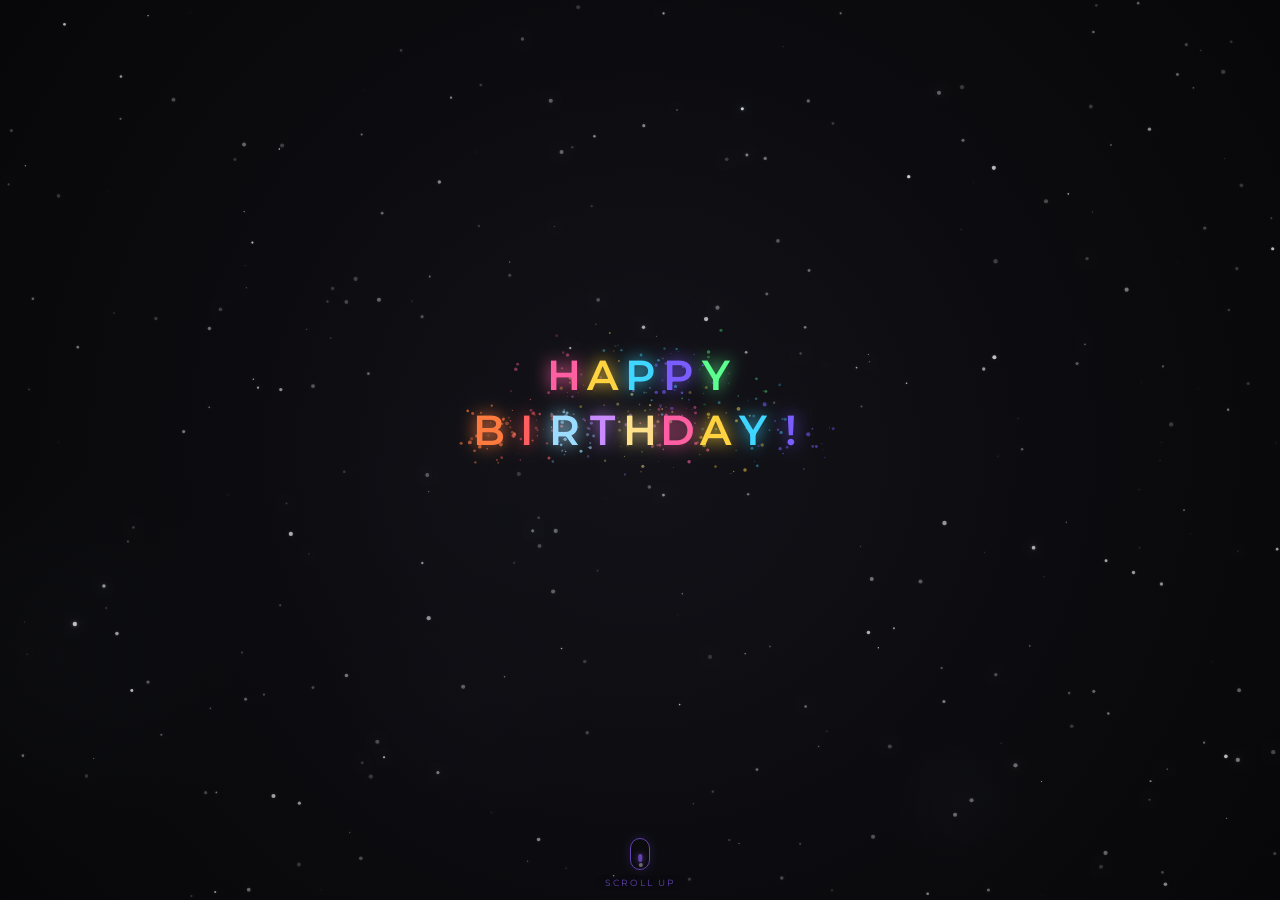
==== finel.html @ 4c6fe953 "Add files via upload" ====
<!DOCTYPE html>
<html lang="en">
<head>
    <meta charset="UTF-8">
    <meta name="viewport" content="width=device-width, initial-scale=1.0, maximum-scale=1.0, user-scalable=no">
    <title>Happy Birthday · Journey</title>

    <link rel="preconnect" href="https://fonts.googleapis.com">
    <link rel="preconnect" href="https://fonts.gstatic.com" crossorigin>
    <link href="https://fonts.googleapis.com/css2?family=Montserrat:wght@400;600&family=Playfair+Display:ital,wght@0,700;1,700&family=DM+Serif+Display:ital@0;1&family=Inter:wght@300;400;500&display=swap" rel="stylesheet">

    <style>
        * { margin: 0; padding: 0; box-sizing: border-box; }

        :root {
            --bg:      #1a1028;
            --card:    #1f1530;
            --border:  #3a2a50;
            --ink:     #e9e5dc;
            --muted:   #9a8ab0;
            --accent:  #c084fc;
            --accent2: #e9a8f0;
            --pink:    #ff6b9d;
            --r:       16px;
            --track:   2px;
        }

        html { scroll-behavior: smooth; }

        body {
            background: var(--bg);
            color: var(--ink);
            font-family: 'Inter', system-ui, Arial, sans-serif;
            font-weight: 400;
            overflow: hidden;
            height: 100vh;
            -webkit-font-smoothing: antialiased;
        }

        body.unlocked {
            overflow-x: hidden;
            overflow-y: auto;
            height: auto;
        }

        /* ============ ROCKET INTRO SECTION ============ */
        .rocket-section {
            position: fixed;
            inset: 0;
            width: 100%;
            height: 100vh;
            overflow: hidden;
            background: #0a0a0c;
            font-family: 'Montserrat', 'Helvetica Neue', Arial, sans-serif;
            z-index: 50;
            opacity: 1;
            transform: scale(1);
            transition: opacity 0.5s cubic-bezier(0.4, 0, 0.2, 1), transform 0.5s cubic-bezier(0.4, 0, 0.2, 1), visibility 0.5s;
        }

        .rocket-section.hidden {
            opacity: 0;
            transform: scale(1.06);
            visibility: hidden;
            pointer-events: none;
        }

        .page-content {
            display: none;
        }

        .page-content.shown {
            display: block;
            opacity: 0;
            transform: translateY(24px) scale(0.99);
        }

        .page-content.shown.entered {
            opacity: 1;
            transform: translateY(0) scale(1);
            transition: opacity 0.6s cubic-bezier(0.4, 0, 0.2, 1) 0.1s, transform 0.6s cubic-bezier(0.4, 0, 0.2, 1) 0.1s;
        }

        .rocket-section canvas {
            display: block;
            width: 100%;
            height: 100%;
            background: transparent;
            touch-action: none;
        }

        .scroll-up {
            position: absolute;
            bottom: 6px;
            left: 50%;
            transform: translateX(-50%);
            display: flex;
            flex-direction: column;
            align-items: center;
            gap: 4px;
            z-index: 20;
            user-select: none;
            opacity: 0.7;
            transition: opacity 0.3s;
            cursor: pointer;
        }
        .scroll-up:hover {
            opacity: 1;
        }
        .mouse {
            width: 18px;
            height: 28px;
            border: 1.5px solid #8b5cf6;
            border-radius: 14px;
            position: relative;
            box-shadow: 0 0 12px rgba(139, 92, 246, 0.25);
            background: rgba(10, 10, 12, 0.2);
            backdrop-filter: blur(2px);
            -webkit-backdrop-filter: blur(2px);
        }
        .mouse::before {
            content: "";
            position: absolute;
            left: 50%;
            bottom: 6px;
            width: 3px;
            height: 7px;
            border-radius: 8px;
            background: #8b5cf6;
            transform: translateX(-50%);
            animation: wheelUp 1.6s infinite;
            box-shadow: 0 0 6px #8b5cf6;
        }
        @keyframes wheelUp {
            0%   { opacity: 1; transform: translate(-50%, 0); }
            70%  { opacity: 0; transform: translate(-50%, -12px); }
            100% { opacity: 0; transform: translate(-50%, -12px); }
        }
        .scroll-up .text {
            color: #8b5cf6;
            font-size: 8px;
            letter-spacing: 2px;
            text-transform: uppercase;
            font-weight: 400;
            text-shadow: 0 0 8px rgba(139, 92, 246, 0.2);
            background: rgba(10, 10, 12, 0.25);
            padding: 2px 8px;
            border-radius: 20px;
            backdrop-filter: blur(2px);
            -webkit-backdrop-filter: blur(2px);
            white-space: nowrap;
        }
        @media (max-width: 360px) {
            .scroll-up { bottom: 4px; gap: 2px; }
            .mouse { width: 14px; height: 22px; border-width: 1.2px; }
            .mouse::before { height: 5px; width: 2px; bottom: 4px; }
            .scroll-up .text { font-size: 6px; letter-spacing: 1.5px; padding: 1px 5px; }
        }
        @media (min-width: 768px) {
            .scroll-up { bottom: 10px; gap: 5px; }
            .mouse { width: 20px; height: 32px; border-width: 1.8px; }
            .mouse::before { height: 8px; width: 3.5px; bottom: 7px; }
            .scroll-up .text { font-size: 9px; padding: 2px 10px; }
        }

        /* ============ HERO (photo + typing) ============ */
        .top-section {
            position: relative;
            display: flex;
            flex-direction: column;
            align-items: center;
            justify-content: center;
            min-height: 100vh;
            padding: 80px 24px 56px;
            text-align: center;
            background:
                radial-gradient(ellipse 70% 50% at 50% -5%, rgba(192, 132, 252, 0.1) 0%, transparent 65%),
                var(--bg);
        }

        .photo-frame {
            display: flex;
            justify-content: center;
            margin: 0 0 24px 0;
        }

        .photo-frame img {
            width: 172px;
            height: 172px;
            object-fit: cover;
            border-radius: 20px;
            border: 2px solid rgba(255, 255, 255, 0.12);
            background: rgba(255, 255, 255, 0.04);
            box-shadow: 0 12px 40px rgba(0, 0, 0, 0.55), 0 0 0 6px rgba(192, 132, 252, 0.08);
            transition: transform 0.4s cubic-bezier(0.22, 0.68, 0, 1.2), box-shadow 0.4s;
        }

        .photo-frame img:hover {
            transform: translateY(-6px);
            box-shadow: 0 20px 56px rgba(0, 0, 0, 0.6), 0 0 0 8px rgba(192, 132, 252, 0.14);
        }

        .hero-title {
            font-family: 'Playfair Display', Georgia, serif;
            font-weight: 700;
            font-size: clamp(44px, 8vw, 76px);
            line-height: 1.08;
            letter-spacing: -0.5px;
            color: #f0ecff;
            margin-bottom: 8px;
        }

        .hero-typing-row {
            font-family: 'DM Serif Display', Georgia, serif;
            font-style: italic;
            font-size: clamp(34px, 6vw, 60px);
            line-height: 1.15;
            color: var(--pink);
            text-shadow: 0 0 40px rgba(255, 107, 157, 0.22);
            margin-bottom: 12px;
            min-height: 1.3em;
        }

        .cursor {
            font-style: normal;
            font-family: 'Inter', sans-serif;
            color: var(--pink);
            animation: blink 0.8s infinite;
        }

        @keyframes blink { 50% { opacity: 0; } }

        .greeting-sub {
            font-family: 'Inter', sans-serif;
            font-size: clamp(15px, 2vw, 19px);
            font-weight: 300;
            color: var(--muted);
            letter-spacing: 0.02em;
            margin-top: 4px;
        }

        .scroll-down {
            position: absolute;
            top: 20px;
            left: 50%;
            transform: translateX(-50%);
            display: flex;
            flex-direction: column;
            align-items: center;
            gap: 6px;
            opacity: 0.7;
            transition: opacity 0.3s;
            cursor: pointer;
            user-select: none;
        }
        .scroll-down:hover {
            opacity: 1;
        }
        .scroll-down .mouse-down {
            border-color: var(--accent);
            box-shadow: 0 0 12px rgba(192, 132, 252, 0.25);
        }
        .scroll-down .mouse-down::before {
            background: var(--accent);
            box-shadow: 0 0 6px var(--accent);
            bottom: auto;
            top: 6px;
            animation: wheelDown 1.6s infinite;
        }
        .scroll-down .text {
            position: static;
            color: var(--accent);
            font-size: 9px;
            letter-spacing: 2px;
            text-transform: uppercase;
            font-weight: 400;
            background: none;
            padding: 0;
            white-space: nowrap;
        }
        @keyframes wheelDown {
            0%   { opacity: 1; transform: translate(-50%, 0); }
            70%  { opacity: 0; transform: translate(-50%, 12px); }
            100% { opacity: 0; transform: translate(-50%, 12px); }
        }

        /* ============ TIMELINE ============ */
        .tl-wrap {
            max-width: 1000px;
            margin: 0 auto;
            padding: 64px 24px 140px;
        }

        .spine { position: relative; }

        .spine-track {
            position: absolute;
            left: 50%;
            width: var(--track);
            background: var(--border);
            transform: translateX(-50%);
            border-radius: 2px;
        }

        .spine-fill {
            position: absolute;
            left: 50%;
            width: var(--track);
            height: 0;
            background: linear-gradient(to bottom, var(--accent), var(--accent2));
            transform: translateX(-50%);
            box-shadow: 0 0 8px 2px rgba(192, 132, 252, 0.5);
            transition: height 0.03s linear;
            border-radius: 2px;
        }

        .tl-item {
            display: grid;
            grid-template-columns: 1fr 56px 1fr;
            align-items: start;
            padding: 40px 0;
        }

        .tl-item.l .card-wrap { grid-column: 1; }
        .tl-item.l .node-col  { grid-column: 2; }
        .tl-item.l .spacer    { grid-column: 3; }
        .tl-item.r .spacer    { grid-column: 1; }
        .tl-item.r .node-col  { grid-column: 2; }
        .tl-item.r .card-wrap { grid-column: 3; }

        .card-wrap {
            --prog: 0;
            opacity: var(--prog);
            transform:
                translateX(calc(var(--dir, -1) * (1 - var(--prog)) * 60px))
                translateY(calc((1 - var(--prog)) * 20px));
            will-change: transform, opacity;
        }

        .tl-item.r .card-wrap { --dir: 1; }

        .card {
            background: var(--card);
            border: 1px solid var(--border);
            border-radius: var(--r);
            overflow: hidden;
            position: relative;
            aspect-ratio: 16 / 10;
            transition: border-color 0.3s, box-shadow 0.3s, transform 0.35s cubic-bezier(0.22, 0.68, 0, 1.2);
        }

        .card::before {
            content: '';
            position: absolute;
            inset: 0;
            border-radius: var(--r);
            opacity: 0;
            background: linear-gradient(135deg, rgba(192, 132, 252, 0.07), rgba(233, 168, 240, 0.04));
            transition: opacity 0.3s;
            pointer-events: none;
            z-index: 2;
        }

        .card:hover {
            border-color: rgba(192, 132, 252, 0.45);
            box-shadow: 0 0 0 1px rgba(192, 132, 252, 0.12), 0 24px 56px rgba(0, 0, 0, 0.6);
            transform: translateY(-5px) scale(1.01);
        }

        .card:hover::before { opacity: 1; }

        .card-img {
            width: 100%;
            height: 100%;
            object-fit: cover;
            display: block;
            filter: saturate(0.75) brightness(0.85);
        }

        .year-badge {
            position: absolute;
            top: 14px;
            font-family: 'Playfair Display', Georgia, serif;
            font-size: 1.15rem;
            font-weight: 700;
            letter-spacing: 0.3px;
            color: #f0ecff;
            background: rgba(26, 16, 40, 0.72);
            backdrop-filter: blur(6px);
            -webkit-backdrop-filter: blur(6px);
            padding: 5px 18px 7px;
            border-radius: 40px;
            border: 1px solid rgba(192, 132, 252, 0.28);
            box-shadow: 0 4px 14px rgba(0, 0, 0, 0.5);
            z-index: 3;
            pointer-events: none;
        }

        .tl-item.l .year-badge { right: 14px; }
        .tl-item.r .year-badge { left: 14px; }

        .node-col {
            display: flex;
            flex-direction: column;
            align-items: center;
            padding-top: 32px;
            position: relative;
            z-index: 2;
        }

        .node {
            width: 20px;
            height: 20px;
            border-radius: 50%;
            background: var(--bg);
            border: 2px solid var(--border);
            position: relative;
            transition: border-color 0.4s, box-shadow 0.4s;
        }

        .node.lit {
            border-color: var(--accent);
            box-shadow: 0 0 0 5px rgba(192, 132, 252, 0.15), 0 0 14px 3px rgba(192, 132, 252, 0.35);
        }

        .node.lit::after {
            content: '';
            position: absolute;
            inset: -8px;
            border-radius: 50%;
            border: 1px solid var(--accent);
            animation: ripple 1.6s ease-out infinite;
        }

        @keyframes ripple {
            0%   { opacity: 0.6; transform: scale(0.5); }
            100% { opacity: 0;  transform: scale(1.8); }
        }

        .spacer { display: block; }

        .tl-end {
            display: flex;
            flex-direction: column;
            align-items: center;
            padding-top: 20px;
            opacity: 0;
            transform: translateY(28px);
            transition: opacity 0.9s, transform 0.9s;
        }

        .tl-end.vis { opacity: 1; transform: translateY(0); }

        .end-glow {
            width: 12px;
            height: 12px;
            border-radius: 50%;
            background: linear-gradient(135deg, var(--accent), var(--accent2));
            box-shadow: 0 0 20px 6px rgba(192, 132, 252, 0.5);
            margin-bottom: 24px;
        }

        .tl-end p {
            font-family: 'Inter', sans-serif;
            font-size: 0.8rem;
            font-weight: 500;
            letter-spacing: 0.15em;
            text-transform: uppercase;
            color: var(--muted);
        }

        @media (max-width: 640px) {
            .spine-track,
            .spine-fill {
                left: 24px;
                transform: none;
            }

            .tl-item {
                grid-template-columns: 48px 1fr;
                grid-template-rows: auto;
            }

            .tl-item.l .card-wrap,
            .tl-item.r .card-wrap {
                grid-column: 2;
                grid-row: 1;
            }

            .tl-item.l .node-col,
            .tl-item.r .node-col {
                grid-column: 1;
                grid-row: 1;
            }

            .spacer { display: none; }
            .tl-item.r .card-wrap { --dir: -1; }

            .card { aspect-ratio: 16 / 11; }

            .year-badge {
                font-size: 1rem;
                padding: 4px 14px 6px;
                top: 12px;
            }
            .tl-item.l .year-badge { right: 12px; }
            .tl-item.r .year-badge { left: 12px; }

            .photo-frame img {
                width: 140px;
                height: 140px;
            }
        }

        @media (prefers-reduced-motion: reduce) {
            .card-wrap { opacity: 1 !important; transform: none !important; }
            .node { border-color: var(--accent); }
            .node.lit::after { animation: none; }
        }
    </style>
</head>
<body>

    <!-- ============ ROCKET INTRO ============ -->
    <section class="rocket-section" id="rocketSection">
        <canvas id="c"></canvas>
        <div class="scroll-up" id="scrollHint">
            <div class="mouse"></div>
            <div class="text">SCROLL UP</div>
        </div>
    </section>

    <!-- ============ SECOND PAGE (hidden until scroll trigger) ============ -->
    <div class="page-content" id="pageTwo">

        <!-- HERO (photo + typing) -->
        <section class="top-section">
            <div class="photo-frame">
                <img src="photo.jpg" alt="Birthday Photo" onerror="this.style.display='none'">
            </div>

            <h1 class="hero-title">Happy Birthday</h1>

            <p class="hero-typing-row">
                <span id="typing"></span><span class="cursor">|</span>
            </p>

            <p class="greeting-sub">Wishing You Happiness, Success &amp; Good Health</p>

            <div class="scroll-down">
                <div class="mouse mouse-down"></div>
                <div class="text">SCROLL DOWN</div>
            </div>
        </section>

        <!-- TIMELINE -->
        <div class="tl-wrap">
            <div class="spine" id="spine">

                <div class="spine-track" id="spineTrack"></div>
                <div class="spine-fill" id="spineFill"></div>

                <div class="tl-item l">
                    <div class="card-wrap" id="cw0">
                        <div class="card">
                            <img class="card-img" src="photos/2020.jpg" alt="2020" loading="lazy"
                                 onerror="this.src='https://picsum.photos/seed/bd2020/600/400'">
                            <div class="year-badge">2020</div>
                        </div>
                    </div>
                    <div class="node-col"><div class="node" id="nd0"></div></div>
                    <div class="spacer"></div>
                </div>

                <div class="tl-item r">
                    <div class="spacer"></div>
                    <div class="node-col"><div class="node" id="nd1"></div></div>
                    <div class="card-wrap" id="cw1">
                        <div class="card">
                            <img class="card-img" src="photos/2021.jpg" alt="2021" loading="lazy"
                                 onerror="this.src='https://picsum.photos/seed/bd2021/600/400'">
                            <div class="year-badge">2021</div>
                        </div>
                    </div>
                </div>

                <div class="tl-item l">
                    <div class="card-wrap" id="cw2">
                        <div class="card">
                            <img class="card-img" src="photos/2022.jpg" alt="2022" loading="lazy"
                                 onerror="this.src='https://picsum.photos/seed/bd2022/600/400'">
                            <div class="year-badge">2022</div>
                        </div>
                    </div>
                    <div class="node-col"><div class="node" id="nd2"></div></div>
                    <div class="spacer"></div>
                </div>

                <div class="tl-item r">
                    <div class="spacer"></div>
                    <div class="node-col"><div class="node" id="nd3"></div></div>
                    <div class="card-wrap" id="cw3">
                        <div class="card">
                            <img class="card-img" src="photos/2023.jpg" alt="2023" loading="lazy"
                                 onerror="this.src='https://picsum.photos/seed/bd2023/600/400'">
                            <div class="year-badge">2023</div>
                        </div>
                    </div>
                </div>

                <div class="tl-item l">
                    <div class="card-wrap" id="cw4">
                        <div class="card">
                            <img class="card-img" src="photos/2024.jpg" alt="2024" loading="lazy"
                                 onerror="this.src='https://picsum.photos/seed/bd2024/600/400'">
                            <div class="year-badge">2024</div>
                        </div>
                    </div>
                    <div class="node-col"><div class="node" id="nd4"></div></div>
                    <div class="spacer"></div>
                </div>

                <div class="tl-end" id="tlEnd">
                    <div class="end-glow"></div>
                    <p>Cheers to many more 🥂</p>
                </div>

            </div>
        </div>

    </div>

    <!-- ============ ROCKET ANIMATION SCRIPT ============ -->
    <script>
        (function() {
            const canvas = document.getElementById('c');
            const ctx = canvas.getContext('2d');
            const section = document.getElementById('rocketSection');

            let W, H, DPR;

            function resize() {
                DPR = Math.min(window.devicePixelRatio || 1, 2);
                const rect = section.getBoundingClientRect();
                W = rect.width;
                H = rect.height;
                canvas.width = W * DPR;
                canvas.height = H * DPR;
                ctx.setTransform(DPR, 0, 0, DPR, 0, 0);
            }
            resize();

            const COLORS = [
                '#ff5fa2', '#ffd23f', '#3fd6ff', '#7a5cff',
                '#5cff8f', '#ff7a3f', '#ff5f5f', '#9bdcff',
                '#c98bff', '#ffe28a'
            ];

            function pickColor(i) { return COLORS[i % COLORS.length]; }

            const LINE1 = "HAPPY";
            const LINE2 = "BIRTHDAY!";
            let letters = [];
            let particles = [];

            let bgStars = [];
            let glowPoints = [];

            let LAUNCH_X = 0;
            let LAUNCH_Y = 0;

            class Letter {
                constructor(ch, color, fontSize, tx, ty) {
                    this.ch = ch;
                    this.color = color;
                    this._fontSize = fontSize;
                    this.fontSize = fontSize;
                    this._tx = tx;
                    this._ty = ty;
                    this.tx = tx;
                    this.ty = ty;
                    this.launchDelay = 0.1 + Math.random() * 0.45;
                    this.launchDuration = 0.55 + Math.random() * 0.3;
                    this.reset();
                }

                reset() {
                    this.state = 'launching';
                    this.t = 0;
                    this.x = LAUNCH_X;
                    this.y = LAUNCH_Y;
                    this.opacity = 0;
                    this.burstDone = false;
                    this.burstTime = 0;
                    this.driftX = (Math.random() - 0.5) * 2;
                    this.driftY = (Math.random() - 0.5) * 2;
                }

                update(dt, time) {
                    if (this.state === 'gone') return false;
                    const delay = this.launchDelay;
                    const dur = this.launchDuration;

                    if (time < delay) {
                        this.opacity = 0;
                        this.x = LAUNCH_X + this.driftX * 0.5;
                        this.y = LAUNCH_Y + this.driftY * 0.5;
                        return false;
                    }

                    const localT = time - delay;

                    if (localT < dur) {
                        const progress = Math.min(1, localT / dur);
                        const ease = 1 - Math.pow(1 - progress, 3);
                        this.x = LAUNCH_X + (this.tx - LAUNCH_X) * ease + this.driftX * 0.3 * (1 - ease);
                        this.y = LAUNCH_Y + (this.ty - LAUNCH_Y) * ease + this.driftY * 0.3 * (1 - ease);
                        this.opacity = Math.min(1, localT / (dur * 0.4));
                        if (Math.random() < 0.55) {
                            spawnTrailParticle(this.x, this.y + this.fontSize * 0.3, this.color);
                        }
                        this.burstDone = false;
                        return false;
                    }

                    if (!this.burstDone) {
                        this.burstDone = true;
                        this.burstTime = time;
                        spawnBurst(this.tx, this.ty, this.color);
                    }
                    this.x = this.tx + this.driftX * 0.1;
                    this.y = this.ty + this.driftY * 0.1;
                    this.opacity = 1;
                    return true;
                }

                draw(time) {
                    if (this.opacity <= 0.01) return;
                    ctx.save();
                    ctx.globalAlpha = this.opacity;

                    if (this.burstDone) {
                        const age = time - this.burstTime;
                        if (age >= 0 && age < 0.3) {
                            const k = age / 0.3;
                            const ringAlpha = (1 - k) * 0.9 * this.opacity;
                            ctx.globalAlpha = ringAlpha;
                            ctx.fillStyle = '#ffffff';
                            ctx.beginPath();
                            ctx.arc(this.x, this.y, this.fontSize * 0.8 * (0.2 + k * 1.2), 0, Math.PI * 2);
                            ctx.fill();
                            ctx.globalAlpha = this.opacity;
                        }
                    }

                    ctx.shadowColor = this.color;
                    ctx.shadowBlur = this.fontSize * 0.4;
                    ctx.fillStyle = this.color;
                    ctx.font = `600 ${this.fontSize}px 'Montserrat', 'Helvetica Neue', Arial, sans-serif`;
                    ctx.textAlign = 'center';
                    ctx.textBaseline = 'middle';
                    ctx.fillText(this.ch, this.x, this.y);
                    ctx.shadowBlur = 0;
                    ctx.restore();
                }
            }

            function layout() {
                const sizeFactor = Math.min(W, H);
                let baseFont;
                if (sizeFactor < 380) baseFont = 22;
                else if (sizeFactor < 420) baseFont = 26;
                else if (sizeFactor < 600) baseFont = 30;
                else if (sizeFactor < 800) baseFont = 36;
                else baseFont = 42;
                baseFont = Math.max(18, Math.min(baseFont, Math.min(W, H) * 0.07));

                const letterSpacing = baseFont * 0.9;
                const lineGap = baseFont * 1.3;

                LAUNCH_X = W / 2;
                LAUNCH_Y = H + 20;

                const lines = [LINE1, LINE2];
                let centerY;
                if (H < 500) centerY = H * 0.42;
                else if (H < 700) centerY = H * 0.44;
                else centerY = H * 0.45;

                let newLetters = [];
                let idx = 0;

                lines.forEach((line, li) => {
                    const chars = line.split('');
                    const totalWidth = (chars.length - 1) * letterSpacing;
                    const startX = W / 2 - totalWidth / 2;

                    chars.forEach((ch, ci) => {
                        if (ch === ' ') return;
                        const color = pickColor(idx);
                        const tx = startX + ci * letterSpacing;
                        const ty = centerY + (li - 0.5) * lineGap;
                        const letter = new Letter(ch, color, baseFont, tx, ty);
                        const existing = letters.find(l => l.ch === ch && Math.abs(l._tx - tx) < 0.1 && Math.abs(l._ty - ty) < 0.1);
                        if (existing) {
                            letter.launchDelay = existing.launchDelay;
                            letter.launchDuration = existing.launchDuration;
                            letter.driftX = existing.driftX;
                            letter.driftY = existing.driftY;
                            letter.x = existing.x;
                            letter.y = existing.y;
                            letter.opacity = existing.opacity;
                            letter.burstDone = existing.burstDone;
                            letter.burstTime = existing.burstTime;
                            letter.state = existing.state;
                            letter.t = existing.t;
                        }
                        newLetters.push(letter);
                        idx++;
                    });
                });

                letters = newLetters;
            }

            function initBackground() {
                bgStars = [];
                const starCount = Math.floor((W * H) / 4000);
                for (let i = 0; i < starCount; i++) {
                    bgStars.push({
                        x: Math.random() * W,
                        y: Math.random() * H,
                        r: Math.random() * 2.0 + 0.2,
                        phase: Math.random() * Math.PI * 2,
                        speed: 0.2 + Math.random() * 1.6,
                        brightness: 0.3 + Math.random() * 0.7,
                        isLarge: Math.random() > 0.85
                    });
                }

                glowPoints = [];
                const glowCount = Math.max(3, Math.floor(Math.min(W, H) / 200));
                for (let i = 0; i < glowCount; i++) {
                    glowPoints.push({
                        x: Math.random() * W,
                        y: Math.random() * H,
                        radius: 80 + Math.random() * 200,
                        intensity: 0.02 + Math.random() * 0.03,
                        phase: Math.random() * Math.PI * 2,
                        speed: 0.05 + Math.random() * 0.1,
                        dx: (Math.random() - 0.5) * 6,
                        dy: (Math.random() - 0.5) * 6
                    });
                }
            }

            function drawBackground(time) {
                const grad = ctx.createRadialGradient(W/2, H/2, 0, W/2, H/2, Math.max(W, H) * 0.8);
                grad.addColorStop(0, '#121218');
                grad.addColorStop(0.4, '#0c0c10');
                grad.addColorStop(0.7, '#08080a');
                grad.addColorStop(1, '#040405');
                ctx.fillStyle = grad;
                ctx.fillRect(0, 0, W, H);

                for (const g of glowPoints) {
                    const pulse = 0.8 + 0.2 * Math.sin(time * g.speed + g.phase);
                    const r = g.radius * pulse;
                    const alpha = g.intensity * (0.7 + 0.3 * Math.sin(time * g.speed * 0.7 + g.phase));
                    const grd = ctx.createRadialGradient(g.x, g.y, 0, g.x, g.y, r);
                    grd.addColorStop(0, `rgba(180, 190, 220, ${alpha * 0.6})`);
                    grd.addColorStop(0.5, `rgba(120, 140, 180, ${alpha * 0.3})`);
                    grd.addColorStop(1, 'rgba(0,0,0,0)');
                    ctx.fillStyle = grd;
                    ctx.beginPath();
                    ctx.arc(g.x, g.y, r, 0, Math.PI * 2);
                    ctx.fill();

                    g.x += g.dx * 0.002;
                    g.y += g.dy * 0.002;
                    if (g.x < -r) g.x = W + r;
                    if (g.x > W + r) g.x = -r;
                    if (g.y < -r) g.y = H + r;
                    if (g.y > H + r) g.y = -r;
                }

                for (const s of bgStars) {
                    const tw = 0.5 + 0.5 * Math.sin(time * s.speed + s.phase);
                    const alpha = 0.15 + tw * 0.65 * s.brightness;
                    ctx.globalAlpha = alpha;

                    if (s.isLarge) {
                        const grd = ctx.createRadialGradient(s.x, s.y, 0, s.x, s.y, s.r * 3);
                        grd.addColorStop(0, `rgba(255,255,255,${alpha * 0.5})`);
                        grd.addColorStop(0.3, `rgba(200,210,240,${alpha * 0.2})`);
                        grd.addColorStop(1, 'rgba(0,0,0,0)');
                        ctx.fillStyle = grd;
                        ctx.beginPath();
                        ctx.arc(s.x, s.y, s.r * 3, 0, Math.PI * 2);
                        ctx.fill();
                    }

                    ctx.fillStyle = '#ffffff';
                    ctx.shadowColor = 'rgba(180, 190, 220, 0.3)';
                    ctx.shadowBlur = s.isLarge ? 8 : 2;
                    ctx.beginPath();
                    ctx.arc(s.x, s.y, s.r, 0, Math.PI * 2);
                    ctx.fill();
                    ctx.shadowBlur = 0;
                }
                ctx.globalAlpha = 1;
            }

            function spawnTrailParticle(x, y, color) {
                particles.push({
                    type: 'trail', x, y,
                    vx: (Math.random() - 0.5) * 5,
                    vy: Math.random() * 18 + 8,
                    life: 0,
                    maxLife: 0.3 + Math.random() * 0.35,
                    color,
                    size: Math.random() * 1.6 + 0.5
                });
            }

            function spawnBurst(x, y, color) {
                const n = 16 + Math.floor(Math.random() * 14);
                for (let i = 0; i < n; i++) {
                    const ang = Math.random() * Math.PI * 2;
                    const speed = 25 + Math.random() * 80;
                    particles.push({
                        type: 'spark', x, y,
                        vx: Math.cos(ang) * speed,
                        vy: Math.sin(ang) * speed - 12,
                        life: 0,
                        maxLife: 0.5 + Math.random() * 0.6,
                        color,
                        size: Math.random() * 2.2 + 0.6,
                        grav: 45
                    });
                }
                for (let i = 0; i < 6; i++) {
                    const ang = Math.random() * Math.PI * 2;
                    const speed = 10 + Math.random() * 30;
                    particles.push({
                        type: 'spark', x, y,
                        vx: Math.cos(ang) * speed,
                        vy: Math.sin(ang) * speed - 8,
                        life: 0,
                        maxLife: 0.2 + Math.random() * 0.2,
                        color: '#ffffff',
                        size: Math.random() * 1.8 + 1.2,
                        grav: 20
                    });
                }
            }

            function updateParticles(dt) {
                for (let i = particles.length - 1; i >= 0; i--) {
                    const p = particles[i];
                    p.life += dt;
                    if (p.life >= p.maxLife) {
                        particles.splice(i, 1);
                        continue;
                    }
                    if (p.grav) p.vy += p.grav * dt;
                    p.x += p.vx * dt;
                    p.y += p.vy * dt;
                    p.vx *= 0.99;
                    p.vy *= 0.99;
                }
            }

            function drawParticles() {
                for (const p of particles) {
                    const k = 1 - p.life / p.maxLife;
                    ctx.globalAlpha = Math.max(0, k * 0.95);
                    ctx.fillStyle = p.color;
                    ctx.beginPath();
                    ctx.arc(p.x, p.y, p.size * (0.4 + 0.6 * k), 0, Math.PI * 2);
                    ctx.fill();
                }
                ctx.globalAlpha = 1;
            }

            let sceneTime = 0;
            let lastTs = null;
            const HOLD_DURATION = 2.8;

            function maxSettleTime() {
                let m = 0;
                for (const L of letters) m = Math.max(m, L.launchDelay + L.launchDuration);
                return m;
            }

            function recycleLetters() {
                letters.forEach(L => {
                    L.launchDelay = 0.1 + Math.random() * 0.45;
                    L.launchDuration = 0.55 + Math.random() * 0.3;
                    L.reset();
                });
                particles = [];
            }

            function frame(ts) {
                if (lastTs === null) lastTs = ts;
                const dt = Math.min(0.05, (ts - lastTs) / 1000);
                lastTs = ts;
                sceneTime += dt;

                const settleEnd = maxSettleTime() + HOLD_DURATION;
                if (sceneTime > settleEnd) {
                    recycleLetters();
                    sceneTime = 0;
                }

                const starTime = performance.now() / 1000;
                drawBackground(starTime);
                updateParticles(dt);

                for (const L of letters) L.update(dt, sceneTime);

                drawParticles();

                for (const L of letters) L.draw(sceneTime);

                requestAnimationFrame(frame);
            }

            let started = false;
            function startOnce() {
                if (started) return;
                started = true;
                layout();
                initBackground();
                letters.forEach(L => L.reset());
                particles = [];
                sceneTime = 0;
                lastTs = null;
                requestAnimationFrame(frame);
            }

            if (document.fonts && document.fonts.load) {
                document.fonts.load("600 20px 'Montserrat'").then(startOnce).catch(() => startOnce());
                setTimeout(startOnce, 500);
            } else {
                startOnce();
            }

            window.addEventListener('resize', () => {
                resize();
                layout();
                initBackground();
                letters.forEach(l => {
                    l.tx = l._tx;
                    l.ty = l._ty;
                    l.fontSize = l._fontSize;
                });
            });

            // any scroll gesture (wheel, touch, or tapping the hint) instantly reveals page two
            let revealed = false;
            let transitioning = false;
            const LOCK_MS = 650;

            function revealPageTwo() {
                if (revealed || transitioning) return;
                revealed = true;
                transitioning = true;

                document.getElementById('rocketSection').classList.add('hidden');
                const pageTwo = document.getElementById('pageTwo');
                pageTwo.classList.add('shown');
                document.body.classList.add('unlocked');
                window.scrollTo(0, 0);

                requestAnimationFrame(() => {
                    requestAnimationFrame(() => {
                        pageTwo.classList.add('entered');
                        window.dispatchEvent(new Event('resize'));
                    });
                });

                setTimeout(() => { transitioning = false; }, LOCK_MS);
            }

            function revealRocket() {
                if (!revealed || transitioning) return;
                revealed = false;
                transitioning = true;

                const pageTwo = document.getElementById('pageTwo');
                pageTwo.classList.remove('entered');
                document.getElementById('rocketSection').classList.remove('hidden');

                setTimeout(() => {
                    pageTwo.classList.remove('shown');
                    document.body.classList.remove('unlocked');
                    transitioning = false;
                }, 350);
            }

            window.addEventListener('wheel', (e) => {
                if (e.deltaY > 0) {
                    if (!revealed) revealPageTwo();
                    return;
                }
                if (e.deltaY < 0) {
                    if (revealed && window.scrollY > 0) {
                        e.preventDefault();
                        window.scrollTo({ top: 0, behavior: 'smooth' });
                    } else if (revealed && window.scrollY <= 0) {
                        revealRocket();
                    }
                }
            }, { passive: false });

            document.getElementById('scrollHint').addEventListener('click', revealPageTwo);

            let touchStartY = null;

            window.addEventListener('touchstart', (e) => {
                touchStartY = e.touches[0].clientY;
            }, { passive: true });

            window.addEventListener('touchmove', (e) => {
                if (touchStartY === null) return;
                const dy = touchStartY - e.touches[0].clientY;

                if (!revealed && dy > 24) {
                    revealPageTwo();
                    return;
                }
                if (revealed && dy < -24) {
                    if (window.scrollY > 0) {
                        e.preventDefault();
                        window.scrollTo({ top: 0, behavior: 'smooth' });
                    } else {
                        revealRocket();
                    }
                }
            }, { passive: false });
        })();
    </script>

    <!-- ============ TYPING EFFECT SCRIPT ============ -->
    <script>
        (function() {
            const phrases = [
                'Sudip Bisui',
                'My Dear Friend',
                'Have a Great Day',
                'Enjoy Your Birthday'
            ];

            const el = document.getElementById('typing');
            let pi = 0, ci = 0, del = false;

            function tick() {
                const phrase = phrases[pi];

                if (!del) {
                    el.textContent = phrase.slice(0, ++ci);
                    if (ci === phrase.length) { del = true; return setTimeout(tick, 1600); }
                } else {
                    el.textContent = phrase.slice(0, --ci);
                    if (ci === 0) { del = false; pi = (pi + 1) % phrases.length; }
                }

                setTimeout(tick, del ? 48 : 95);
            }

            tick();
        })();
    </script>

    <!-- ============ TIMELINE SCROLL SCRIPT ============ -->
    <script>
        (function() {
            const spineTrack = document.getElementById('spineTrack');
            const spineFill = document.getElementById('spineFill');
            const spine = document.getElementById('spine');
            const tlEnd = document.getElementById('tlEnd');
            const cardWraps = [0, 1, 2, 3, 4].map(i => document.getElementById('cw' + i));
            const nodes = [0, 1, 2, 3, 4].map(i => document.getElementById('nd' + i));

            const clamp = (v, lo, hi) => Math.min(hi, Math.max(lo, v));
            const remap = (v, a, b, c, d) => c + (d - c) * clamp((v - a) / (b - a), 0, 1);

            let offsets = [], spineTop = 0, lastOff = 0;

            function measure() {
                const r = spine.getBoundingClientRect();
                spineTop = window.scrollY + r.top;

                offsets = nodes.map(nd => {
                    const nr = nd.getBoundingClientRect();
                    return (window.scrollY + nr.top + nd.offsetHeight / 2) - spineTop;
                });

                lastOff = offsets[offsets.length - 1] || 0;
                spineTrack.style.top = '0px';
                spineTrack.style.height = lastOff + 'px';
                spineFill.style.top = '0px';
            }

            function onScroll() {
                const sy = window.scrollY;
                const vh = window.innerHeight;

                const fill = clamp(sy + vh * 0.6 - spineTop, 0, lastOff);
                spineFill.style.height = fill.toFixed(2) + 'px';

                offsets.forEach((o, i) => nodes[i].classList.toggle('lit', fill >= o - 2));

                cardWraps.forEach(cw => {
                    if (!cw) return;
                    const mid = cw.getBoundingClientRect();
                    const prog = remap(mid.top + mid.height / 2, vh, vh * 0.35, 0, 1);
                    cw.style.setProperty('--prog', prog.toFixed(4));
                });

                tlEnd.classList.toggle('vis', tlEnd.getBoundingClientRect().top < vh * 0.85);
            }

            const scrollDownHint = document.querySelector('.scroll-down');
            if (scrollDownHint) {
                scrollDownHint.addEventListener('click', () => {
                    document.querySelector('.tl-wrap').scrollIntoView({ behavior: 'smooth' });
                });
            }

            measure();
            onScroll();

            window.addEventListener('resize', () => { measure(); onScroll(); }, { passive: true });
            window.addEventListener('load', () => { measure(); onScroll(); });
            window.addEventListener('scroll', onScroll, { passive: true });
        })();
    </script>

</body>
</html>
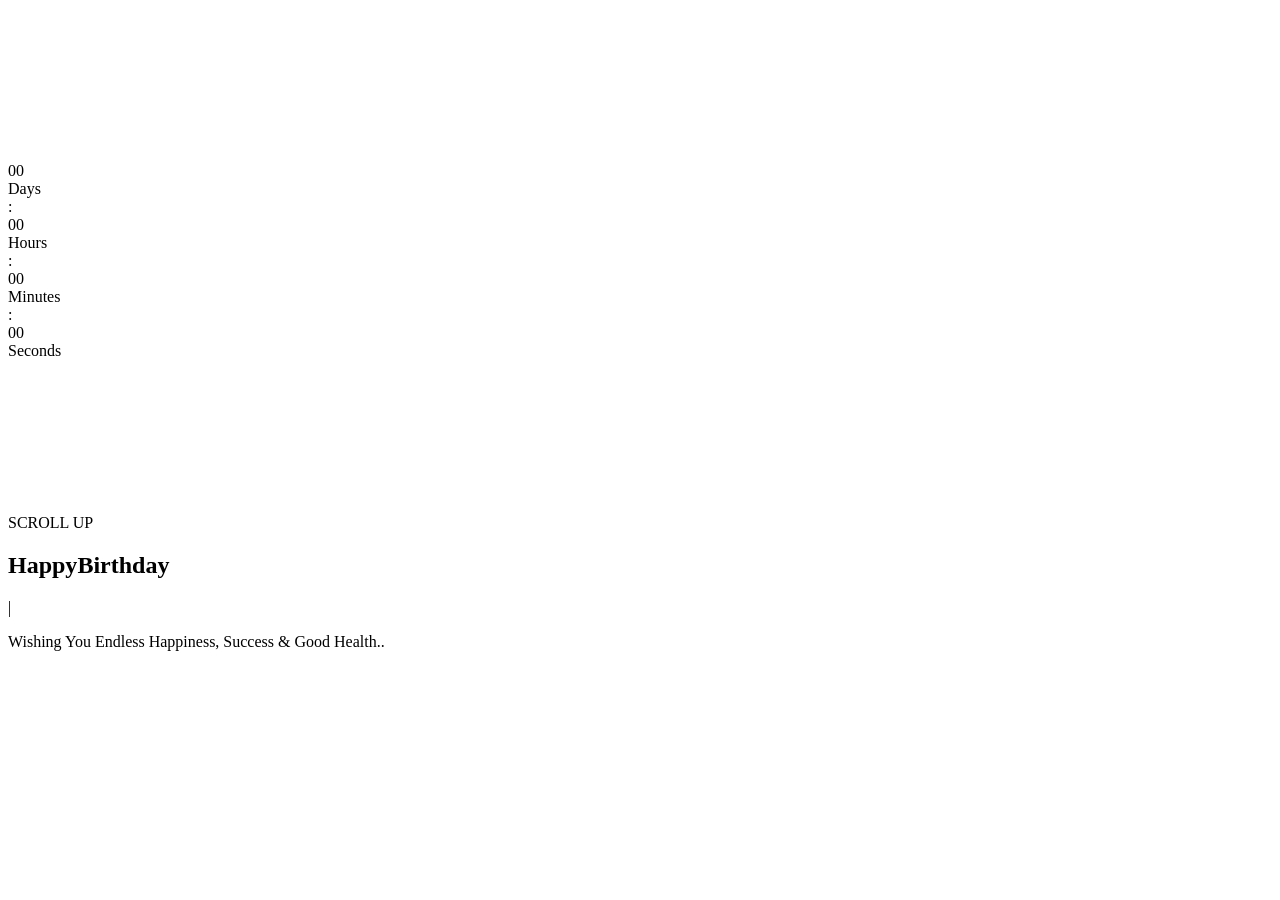
==== commit 16f9eab3: "finel.html" ====
--- a/finel.html
+++ b/finel.html
@@ -1,1243 +1,58 @@
 <!DOCTYPE html>
 <html lang="en">
 <head>
-    <meta charset="UTF-8">
-    <meta name="viewport" content="width=device-width, initial-scale=1.0, maximum-scale=1.0, user-scalable=no">
-    <title>Happy Birthday · Journey</title>
-
-    <link rel="preconnect" href="https://fonts.googleapis.com">
-    <link rel="preconnect" href="https://fonts.gstatic.com" crossorigin>
-    <link href="https://fonts.googleapis.com/css2?family=Montserrat:wght@400;600&family=Playfair+Display:ital,wght@0,700;1,700&family=DM+Serif+Display:ital@0;1&family=Inter:wght@300;400;500&display=swap" rel="stylesheet">
-
-    <style>
-        * { margin: 0; padding: 0; box-sizing: border-box; }
-
-        :root {
-            --bg:      #1a1028;
-            --card:    #1f1530;
-            --border:  #3a2a50;
-            --ink:     #e9e5dc;
-            --muted:   #9a8ab0;
-            --accent:  #c084fc;
-            --accent2: #e9a8f0;
-            --pink:    #ff6b9d;
-            --r:       16px;
-            --track:   2px;
-        }
-
-        html { scroll-behavior: smooth; }
-
-        body {
-            background: var(--bg);
-            color: var(--ink);
-            font-family: 'Inter', system-ui, Arial, sans-serif;
-            font-weight: 400;
-            overflow: hidden;
-            height: 100vh;
-            -webkit-font-smoothing: antialiased;
-        }
-
-        body.unlocked {
-            overflow-x: hidden;
-            overflow-y: auto;
-            height: auto;
-        }
-
-        /* ============ ROCKET INTRO SECTION ============ */
-        .rocket-section {
-            position: fixed;
-            inset: 0;
-            width: 100%;
-            height: 100vh;
-            overflow: hidden;
-            background: #0a0a0c;
-            font-family: 'Montserrat', 'Helvetica Neue', Arial, sans-serif;
-            z-index: 50;
-            opacity: 1;
-            transform: scale(1);
-            transition: opacity 0.5s cubic-bezier(0.4, 0, 0.2, 1), transform 0.5s cubic-bezier(0.4, 0, 0.2, 1), visibility 0.5s;
-        }
-
-        .rocket-section.hidden {
-            opacity: 0;
-            transform: scale(1.06);
-            visibility: hidden;
-            pointer-events: none;
-        }
-
-        .page-content {
-            display: none;
-        }
-
-        .page-content.shown {
-            display: block;
-            opacity: 0;
-            transform: translateY(24px) scale(0.99);
-        }
-
-        .page-content.shown.entered {
-            opacity: 1;
-            transform: translateY(0) scale(1);
-            transition: opacity 0.6s cubic-bezier(0.4, 0, 0.2, 1) 0.1s, transform 0.6s cubic-bezier(0.4, 0, 0.2, 1) 0.1s;
-        }
-
-        .rocket-section canvas {
-            display: block;
-            width: 100%;
-            height: 100%;
-            background: transparent;
-            touch-action: none;
-        }
-
-        .scroll-up {
-            position: absolute;
-            bottom: 6px;
-            left: 50%;
-            transform: translateX(-50%);
-            display: flex;
-            flex-direction: column;
-            align-items: center;
-            gap: 4px;
-            z-index: 20;
-            user-select: none;
-            opacity: 0.7;
-            transition: opacity 0.3s;
-            cursor: pointer;
-        }
-        .scroll-up:hover {
-            opacity: 1;
-        }
-        .mouse {
-            width: 18px;
-            height: 28px;
-            border: 1.5px solid #8b5cf6;
-            border-radius: 14px;
-            position: relative;
-            box-shadow: 0 0 12px rgba(139, 92, 246, 0.25);
-            background: rgba(10, 10, 12, 0.2);
-            backdrop-filter: blur(2px);
-            -webkit-backdrop-filter: blur(2px);
-        }
-        .mouse::before {
-            content: "";
-            position: absolute;
-            left: 50%;
-            bottom: 6px;
-            width: 3px;
-            height: 7px;
-            border-radius: 8px;
-            background: #8b5cf6;
-            transform: translateX(-50%);
-            animation: wheelUp 1.6s infinite;
-            box-shadow: 0 0 6px #8b5cf6;
-        }
-        @keyframes wheelUp {
-            0%   { opacity: 1; transform: translate(-50%, 0); }
-            70%  { opacity: 0; transform: translate(-50%, -12px); }
-            100% { opacity: 0; transform: translate(-50%, -12px); }
-        }
-        .scroll-up .text {
-            color: #8b5cf6;
-            font-size: 8px;
-            letter-spacing: 2px;
-            text-transform: uppercase;
-            font-weight: 400;
-            text-shadow: 0 0 8px rgba(139, 92, 246, 0.2);
-            background: rgba(10, 10, 12, 0.25);
-            padding: 2px 8px;
-            border-radius: 20px;
-            backdrop-filter: blur(2px);
-            -webkit-backdrop-filter: blur(2px);
-            white-space: nowrap;
-        }
-        @media (max-width: 360px) {
-            .scroll-up { bottom: 4px; gap: 2px; }
-            .mouse { width: 14px; height: 22px; border-width: 1.2px; }
-            .mouse::before { height: 5px; width: 2px; bottom: 4px; }
-            .scroll-up .text { font-size: 6px; letter-spacing: 1.5px; padding: 1px 5px; }
-        }
-        @media (min-width: 768px) {
-            .scroll-up { bottom: 10px; gap: 5px; }
-            .mouse { width: 20px; height: 32px; border-width: 1.8px; }
-            .mouse::before { height: 8px; width: 3.5px; bottom: 7px; }
-            .scroll-up .text { font-size: 9px; padding: 2px 10px; }
-        }
-
-        /* ============ HERO (photo + typing) ============ */
-        .top-section {
-            position: relative;
-            display: flex;
-            flex-direction: column;
-            align-items: center;
-            justify-content: center;
-            min-height: 100vh;
-            padding: 80px 24px 56px;
-            text-align: center;
-            background:
-                radial-gradient(ellipse 70% 50% at 50% -5%, rgba(192, 132, 252, 0.1) 0%, transparent 65%),
-                var(--bg);
-        }
-
-        .photo-frame {
-            display: flex;
-            justify-content: center;
-            margin: 0 0 24px 0;
-        }
-
-        .photo-frame img {
-            width: 172px;
-            height: 172px;
-            object-fit: cover;
-            border-radius: 20px;
-            border: 2px solid rgba(255, 255, 255, 0.12);
-            background: rgba(255, 255, 255, 0.04);
-            box-shadow: 0 12px 40px rgba(0, 0, 0, 0.55), 0 0 0 6px rgba(192, 132, 252, 0.08);
-            transition: transform 0.4s cubic-bezier(0.22, 0.68, 0, 1.2), box-shadow 0.4s;
-        }
-
-        .photo-frame img:hover {
-            transform: translateY(-6px);
-            box-shadow: 0 20px 56px rgba(0, 0, 0, 0.6), 0 0 0 8px rgba(192, 132, 252, 0.14);
-        }
-
-        .hero-title {
-            font-family: 'Playfair Display', Georgia, serif;
-            font-weight: 700;
-            font-size: clamp(44px, 8vw, 76px);
-            line-height: 1.08;
-            letter-spacing: -0.5px;
-            color: #f0ecff;
-            margin-bottom: 8px;
-        }
-
-        .hero-typing-row {
-            font-family: 'DM Serif Display', Georgia, serif;
-            font-style: italic;
-            font-size: clamp(34px, 6vw, 60px);
-            line-height: 1.15;
-            color: var(--pink);
-            text-shadow: 0 0 40px rgba(255, 107, 157, 0.22);
-            margin-bottom: 12px;
-            min-height: 1.3em;
-        }
-
-        .cursor {
-            font-style: normal;
-            font-family: 'Inter', sans-serif;
-            color: var(--pink);
-            animation: blink 0.8s infinite;
-        }
-
-        @keyframes blink { 50% { opacity: 0; } }
-
-        .greeting-sub {
-            font-family: 'Inter', sans-serif;
-            font-size: clamp(15px, 2vw, 19px);
-            font-weight: 300;
-            color: var(--muted);
-            letter-spacing: 0.02em;
-            margin-top: 4px;
-        }
-
-        .scroll-down {
-            position: absolute;
-            top: 20px;
-            left: 50%;
-            transform: translateX(-50%);
-            display: flex;
-            flex-direction: column;
-            align-items: center;
-            gap: 6px;
-            opacity: 0.7;
-            transition: opacity 0.3s;
-            cursor: pointer;
-            user-select: none;
-        }
-        .scroll-down:hover {
-            opacity: 1;
-        }
-        .scroll-down .mouse-down {
-            border-color: var(--accent);
-            box-shadow: 0 0 12px rgba(192, 132, 252, 0.25);
-        }
-        .scroll-down .mouse-down::before {
-            background: var(--accent);
-            box-shadow: 0 0 6px var(--accent);
-            bottom: auto;
-            top: 6px;
-            animation: wheelDown 1.6s infinite;
-        }
-        .scroll-down .text {
-            position: static;
-            color: var(--accent);
-            font-size: 9px;
-            letter-spacing: 2px;
-            text-transform: uppercase;
-            font-weight: 400;
-            background: none;
-            padding: 0;
-            white-space: nowrap;
-        }
-        @keyframes wheelDown {
-            0%   { opacity: 1; transform: translate(-50%, 0); }
-            70%  { opacity: 0; transform: translate(-50%, 12px); }
-            100% { opacity: 0; transform: translate(-50%, 12px); }
-        }
-
-        /* ============ TIMELINE ============ */
-        .tl-wrap {
-            max-width: 1000px;
-            margin: 0 auto;
-            padding: 64px 24px 140px;
-        }
-
-        .spine { position: relative; }
-
-        .spine-track {
-            position: absolute;
-            left: 50%;
-            width: var(--track);
-            background: var(--border);
-            transform: translateX(-50%);
-            border-radius: 2px;
-        }
-
-        .spine-fill {
-            position: absolute;
-            left: 50%;
-            width: var(--track);
-            height: 0;
-            background: linear-gradient(to bottom, var(--accent), var(--accent2));
-            transform: translateX(-50%);
-            box-shadow: 0 0 8px 2px rgba(192, 132, 252, 0.5);
-            transition: height 0.03s linear;
-            border-radius: 2px;
-        }
-
-        .tl-item {
-            display: grid;
-            grid-template-columns: 1fr 56px 1fr;
-            align-items: start;
-            padding: 40px 0;
-        }
-
-        .tl-item.l .card-wrap { grid-column: 1; }
-        .tl-item.l .node-col  { grid-column: 2; }
-        .tl-item.l .spacer    { grid-column: 3; }
-        .tl-item.r .spacer    { grid-column: 1; }
-        .tl-item.r .node-col  { grid-column: 2; }
-        .tl-item.r .card-wrap { grid-column: 3; }
-
-        .card-wrap {
-            --prog: 0;
-            opacity: var(--prog);
-            transform:
-                translateX(calc(var(--dir, -1) * (1 - var(--prog)) * 60px))
-                translateY(calc((1 - var(--prog)) * 20px));
-            will-change: transform, opacity;
-        }
-
-        .tl-item.r .card-wrap { --dir: 1; }
-
-        .card {
-            background: var(--card);
-            border: 1px solid var(--border);
-            border-radius: var(--r);
-            overflow: hidden;
-            position: relative;
-            aspect-ratio: 16 / 10;
-            transition: border-color 0.3s, box-shadow 0.3s, transform 0.35s cubic-bezier(0.22, 0.68, 0, 1.2);
-        }
-
-        .card::before {
-            content: '';
-            position: absolute;
-            inset: 0;
-            border-radius: var(--r);
-            opacity: 0;
-            background: linear-gradient(135deg, rgba(192, 132, 252, 0.07), rgba(233, 168, 240, 0.04));
-            transition: opacity 0.3s;
-            pointer-events: none;
-            z-index: 2;
-        }
-
-        .card:hover {
-            border-color: rgba(192, 132, 252, 0.45);
-            box-shadow: 0 0 0 1px rgba(192, 132, 252, 0.12), 0 24px 56px rgba(0, 0, 0, 0.6);
-            transform: translateY(-5px) scale(1.01);
-        }
-
-        .card:hover::before { opacity: 1; }
-
-        .card-img {
-            width: 100%;
-            height: 100%;
-            object-fit: cover;
-            display: block;
-            filter: saturate(0.75) brightness(0.85);
-        }
-
-        .year-badge {
-            position: absolute;
-            top: 14px;
-            font-family: 'Playfair Display', Georgia, serif;
-            font-size: 1.15rem;
-            font-weight: 700;
-            letter-spacing: 0.3px;
-            color: #f0ecff;
-            background: rgba(26, 16, 40, 0.72);
-            backdrop-filter: blur(6px);
-            -webkit-backdrop-filter: blur(6px);
-            padding: 5px 18px 7px;
-            border-radius: 40px;
-            border: 1px solid rgba(192, 132, 252, 0.28);
-            box-shadow: 0 4px 14px rgba(0, 0, 0, 0.5);
-            z-index: 3;
-            pointer-events: none;
-        }
-
-        .tl-item.l .year-badge { right: 14px; }
-        .tl-item.r .year-badge { left: 14px; }
-
-        .node-col {
-            display: flex;
-            flex-direction: column;
-            align-items: center;
-            padding-top: 32px;
-            position: relative;
-            z-index: 2;
-        }
-
-        .node {
-            width: 20px;
-            height: 20px;
-            border-radius: 50%;
-            background: var(--bg);
-            border: 2px solid var(--border);
-            position: relative;
-            transition: border-color 0.4s, box-shadow 0.4s;
-        }
-
-        .node.lit {
-            border-color: var(--accent);
-            box-shadow: 0 0 0 5px rgba(192, 132, 252, 0.15), 0 0 14px 3px rgba(192, 132, 252, 0.35);
-        }
-
-        .node.lit::after {
-            content: '';
-            position: absolute;
-            inset: -8px;
-            border-radius: 50%;
-            border: 1px solid var(--accent);
-            animation: ripple 1.6s ease-out infinite;
-        }
-
-        @keyframes ripple {
-            0%   { opacity: 0.6; transform: scale(0.5); }
-            100% { opacity: 0;  transform: scale(1.8); }
-        }
-
-        .spacer { display: block; }
-
-        .tl-end {
-            display: flex;
-            flex-direction: column;
-            align-items: center;
-            padding-top: 20px;
-            opacity: 0;
-            transform: translateY(28px);
-            transition: opacity 0.9s, transform 0.9s;
-        }
-
-        .tl-end.vis { opacity: 1; transform: translateY(0); }
-
-        .end-glow {
-            width: 12px;
-            height: 12px;
-            border-radius: 50%;
-            background: linear-gradient(135deg, var(--accent), var(--accent2));
-            box-shadow: 0 0 20px 6px rgba(192, 132, 252, 0.5);
-            margin-bottom: 24px;
-        }
-
-        .tl-end p {
-            font-family: 'Inter', sans-serif;
-            font-size: 0.8rem;
-            font-weight: 500;
-            letter-spacing: 0.15em;
-            text-transform: uppercase;
-            color: var(--muted);
-        }
-
-        @media (max-width: 640px) {
-            .spine-track,
-            .spine-fill {
-                left: 24px;
-                transform: none;
-            }
-
-            .tl-item {
-                grid-template-columns: 48px 1fr;
-                grid-template-rows: auto;
-            }
-
-            .tl-item.l .card-wrap,
-            .tl-item.r .card-wrap {
-                grid-column: 2;
-                grid-row: 1;
-            }
-
-            .tl-item.l .node-col,
-            .tl-item.r .node-col {
-                grid-column: 1;
-                grid-row: 1;
-            }
-
-            .spacer { display: none; }
-            .tl-item.r .card-wrap { --dir: -1; }
-
-            .card { aspect-ratio: 16 / 11; }
-
-            .year-badge {
-                font-size: 1rem;
-                padding: 4px 14px 6px;
-                top: 12px;
-            }
-            .tl-item.l .year-badge { right: 12px; }
-            .tl-item.r .year-badge { left: 12px; }
-
-            .photo-frame img {
-                width: 140px;
-                height: 140px;
-            }
-        }
-
-        @media (prefers-reduced-motion: reduce) {
-            .card-wrap { opacity: 1 !important; transform: none !important; }
-            .node { border-color: var(--accent); }
-            .node.lit::after { animation: none; }
-        }
-    </style>
+  <meta charset="UTF-8" />
+  <meta name="viewport" content="width=device-width, initial-scale=1.0, maximum-scale=1.0, user-scalable=no" />
+  <title>Happy Birthday · Launch</title>
+  <link rel="preconnect" href="https://fonts.googleapis.com" />
+  <link rel="preconnect" href="https://fonts.gstatic.com" crossorigin />
+  <link href="https://fonts.googleapis.com/css2?family=Montserrat:wght@400;600;700&family=Inter:wght@300;400;500;600;700&family=Rustic+Roadway&family=Ocean+Trace+Personal&display=swap" rel="stylesheet" />
+  <link rel="stylesheet" href="style.css" />
 </head>
 <body>
 
-    <!-- ============ ROCKET INTRO ============ -->
-    <section class="rocket-section" id="rocketSection">
-        <canvas id="c"></canvas>
-        <div class="scroll-up" id="scrollHint">
-            <div class="mouse"></div>
-            <div class="text">SCROLL UP</div>
+  <!-- Countdown Overlay -->
+  <div id="countdownOverlay">
+    <canvas id="countdownBg"></canvas>
+    <div class="countdown-wrapper">
+      <div class="timer" id="timerContainer">
+        <div class="time-block"><div class="num" id="days">00</div><div class="label">Days</div></div>
+        <div class="colon">:</div>
+        <div class="time-block"><div class="num" id="hours">00</div><div class="label">Hours</div></div>
+        <div class="colon">:</div>
+        <div class="time-block"><div class="num" id="minutes">00</div><div class="label">Minutes</div></div>
+        <div class="colon">:</div>
+        <div class="time-block"><div class="num" id="seconds">00</div><div class="label">Seconds</div></div>
+      </div>
+    </div>
+  </div>
+
+  <!-- Rocket Section -->
+  <section class="rocket-section" id="rocketSection">
+    <canvas id="c"></canvas>
+    <div class="scroll-up" id="scrollHint">
+      <div class="mouse"></div>
+      <div class="text">SCROLL UP</div>
+    </div>
+  </section>
+
+  <!-- Main Content - Wish Section -->
+  <div class="page-content" id="pageTwo">
+    <section class="wish-section">
+      <div class="photo-frame">
+        <div class="frame-halo"></div>
+        <div class="photo-box">
+          <div class="photo-box-body">
+            <img src="photo.jpg" alt="Birthday Photo" onerror="this.style.display='none'" />
+          </div>
         </div>
+      </div>
+      <h1 class="hero-title"><span class="happy-text">Happy</span><span class="birthday-text">Birthday</span></h1>
+      <p class="hero-typing-row"><span id="typing"></span><span class="cursor">|</span></p>
+      <p class="greeting-sub">Wishing You Endless Happiness, Success &amp; Good Health..</p>
     </section>
+  </div>
 
-    <!-- ============ SECOND PAGE (hidden until scroll trigger) ============ -->
-    <div class="page-content" id="pageTwo">
-
-        <!-- HERO (photo + typing) -->
-        <section class="top-section">
-            <div class="photo-frame">
-                <img src="photo.jpg" alt="Birthday Photo" onerror="this.style.display='none'">
-            </div>
-
-            <h1 class="hero-title">Happy Birthday</h1>
-
-            <p class="hero-typing-row">
-                <span id="typing"></span><span class="cursor">|</span>
-            </p>
-
-            <p class="greeting-sub">Wishing You Happiness, Success &amp; Good Health</p>
-
-            <div class="scroll-down">
-                <div class="mouse mouse-down"></div>
-                <div class="text">SCROLL DOWN</div>
-            </div>
-        </section>
-
-        <!-- TIMELINE -->
-        <div class="tl-wrap">
-            <div class="spine" id="spine">
-
-                <div class="spine-track" id="spineTrack"></div>
-                <div class="spine-fill" id="spineFill"></div>
-
-                <div class="tl-item l">
-                    <div class="card-wrap" id="cw0">
-                        <div class="card">
-                            <img class="card-img" src="photos/2020.jpg" alt="2020" loading="lazy"
-                                 onerror="this.src='https://picsum.photos/seed/bd2020/600/400'">
-                            <div class="year-badge">2020</div>
-                        </div>
-                    </div>
-                    <div class="node-col"><div class="node" id="nd0"></div></div>
-                    <div class="spacer"></div>
-                </div>
-
-                <div class="tl-item r">
-                    <div class="spacer"></div>
-                    <div class="node-col"><div class="node" id="nd1"></div></div>
-                    <div class="card-wrap" id="cw1">
-                        <div class="card">
-                            <img class="card-img" src="photos/2021.jpg" alt="2021" loading="lazy"
-                                 onerror="this.src='https://picsum.photos/seed/bd2021/600/400'">
-                            <div class="year-badge">2021</div>
-                        </div>
-                    </div>
-                </div>
-
-                <div class="tl-item l">
-                    <div class="card-wrap" id="cw2">
-                        <div class="card">
-                            <img class="card-img" src="photos/2022.jpg" alt="2022" loading="lazy"
-                                 onerror="this.src='https://picsum.photos/seed/bd2022/600/400'">
-                            <div class="year-badge">2022</div>
-                        </div>
-                    </div>
-                    <div class="node-col"><div class="node" id="nd2"></div></div>
-                    <div class="spacer"></div>
-                </div>
-
-                <div class="tl-item r">
-                    <div class="spacer"></div>
-                    <div class="node-col"><div class="node" id="nd3"></div></div>
-                    <div class="card-wrap" id="cw3">
-                        <div class="card">
-                            <img class="card-img" src="photos/2023.jpg" alt="2023" loading="lazy"
-                                 onerror="this.src='https://picsum.photos/seed/bd2023/600/400'">
-                            <div class="year-badge">2023</div>
-                        </div>
-                    </div>
-                </div>
-
-                <div class="tl-item l">
-                    <div class="card-wrap" id="cw4">
-                        <div class="card">
-                            <img class="card-img" src="photos/2024.jpg" alt="2024" loading="lazy"
-                                 onerror="this.src='https://picsum.photos/seed/bd2024/600/400'">
-                            <div class="year-badge">2024</div>
-                        </div>
-                    </div>
-                    <div class="node-col"><div class="node" id="nd4"></div></div>
-                    <div class="spacer"></div>
-                </div>
-
-                <div class="tl-end" id="tlEnd">
-                    <div class="end-glow"></div>
-                    <p>Cheers to many more 🥂</p>
-                </div>
-
-            </div>
-        </div>
-
-    </div>
-
-    <!-- ============ ROCKET ANIMATION SCRIPT ============ -->
-    <script>
-        (function() {
-            const canvas = document.getElementById('c');
-            const ctx = canvas.getContext('2d');
-            const section = document.getElementById('rocketSection');
-
-            let W, H, DPR;
-
-            function resize() {
-                DPR = Math.min(window.devicePixelRatio || 1, 2);
-                const rect = section.getBoundingClientRect();
-                W = rect.width;
-                H = rect.height;
-                canvas.width = W * DPR;
-                canvas.height = H * DPR;
-                ctx.setTransform(DPR, 0, 0, DPR, 0, 0);
-            }
-            resize();
-
-            const COLORS = [
-                '#ff5fa2', '#ffd23f', '#3fd6ff', '#7a5cff',
-                '#5cff8f', '#ff7a3f', '#ff5f5f', '#9bdcff',
-                '#c98bff', '#ffe28a'
-            ];
-
-            function pickColor(i) { return COLORS[i % COLORS.length]; }
-
-            const LINE1 = "HAPPY";
-            const LINE2 = "BIRTHDAY!";
-            let letters = [];
-            let particles = [];
-
-            let bgStars = [];
-            let glowPoints = [];
-
-            let LAUNCH_X = 0;
-            let LAUNCH_Y = 0;
-
-            class Letter {
-                constructor(ch, color, fontSize, tx, ty) {
-                    this.ch = ch;
-                    this.color = color;
-                    this._fontSize = fontSize;
-                    this.fontSize = fontSize;
-                    this._tx = tx;
-                    this._ty = ty;
-                    this.tx = tx;
-                    this.ty = ty;
-                    this.launchDelay = 0.1 + Math.random() * 0.45;
-                    this.launchDuration = 0.55 + Math.random() * 0.3;
-                    this.reset();
-                }
-
-                reset() {
-                    this.state = 'launching';
-                    this.t = 0;
-                    this.x = LAUNCH_X;
-                    this.y = LAUNCH_Y;
-                    this.opacity = 0;
-                    this.burstDone = false;
-                    this.burstTime = 0;
-                    this.driftX = (Math.random() - 0.5) * 2;
-                    this.driftY = (Math.random() - 0.5) * 2;
-                }
-
-                update(dt, time) {
-                    if (this.state === 'gone') return false;
-                    const delay = this.launchDelay;
-                    const dur = this.launchDuration;
-
-                    if (time < delay) {
-                        this.opacity = 0;
-                        this.x = LAUNCH_X + this.driftX * 0.5;
-                        this.y = LAUNCH_Y + this.driftY * 0.5;
-                        return false;
-                    }
-
-                    const localT = time - delay;
-
-                    if (localT < dur) {
-                        const progress = Math.min(1, localT / dur);
-                        const ease = 1 - Math.pow(1 - progress, 3);
-                        this.x = LAUNCH_X + (this.tx - LAUNCH_X) * ease + this.driftX * 0.3 * (1 - ease);
-                        this.y = LAUNCH_Y + (this.ty - LAUNCH_Y) * ease + this.driftY * 0.3 * (1 - ease);
-                        this.opacity = Math.min(1, localT / (dur * 0.4));
-                        if (Math.random() < 0.55) {
-                            spawnTrailParticle(this.x, this.y + this.fontSize * 0.3, this.color);
-                        }
-                        this.burstDone = false;
-                        return false;
-                    }
-
-                    if (!this.burstDone) {
-                        this.burstDone = true;
-                        this.burstTime = time;
-                        spawnBurst(this.tx, this.ty, this.color);
-                    }
-                    this.x = this.tx + this.driftX * 0.1;
-                    this.y = this.ty + this.driftY * 0.1;
-                    this.opacity = 1;
-                    return true;
-                }
-
-                draw(time) {
-                    if (this.opacity <= 0.01) return;
-                    ctx.save();
-                    ctx.globalAlpha = this.opacity;
-
-                    if (this.burstDone) {
-                        const age = time - this.burstTime;
-                        if (age >= 0 && age < 0.3) {
-                            const k = age / 0.3;
-                            const ringAlpha = (1 - k) * 0.9 * this.opacity;
-                            ctx.globalAlpha = ringAlpha;
-                            ctx.fillStyle = '#ffffff';
-                            ctx.beginPath();
-                            ctx.arc(this.x, this.y, this.fontSize * 0.8 * (0.2 + k * 1.2), 0, Math.PI * 2);
-                            ctx.fill();
-                            ctx.globalAlpha = this.opacity;
-                        }
-                    }
-
-                    ctx.shadowColor = this.color;
-                    ctx.shadowBlur = this.fontSize * 0.4;
-                    ctx.fillStyle = this.color;
-                    ctx.font = `600 ${this.fontSize}px 'Montserrat', 'Helvetica Neue', Arial, sans-serif`;
-                    ctx.textAlign = 'center';
-                    ctx.textBaseline = 'middle';
-                    ctx.fillText(this.ch, this.x, this.y);
-                    ctx.shadowBlur = 0;
-                    ctx.restore();
-                }
-            }
-
-            function layout() {
-                const sizeFactor = Math.min(W, H);
-                let baseFont;
-                if (sizeFactor < 380) baseFont = 22;
-                else if (sizeFactor < 420) baseFont = 26;
-                else if (sizeFactor < 600) baseFont = 30;
-                else if (sizeFactor < 800) baseFont = 36;
-                else baseFont = 42;
-                baseFont = Math.max(18, Math.min(baseFont, Math.min(W, H) * 0.07));
-
-                const letterSpacing = baseFont * 0.9;
-                const lineGap = baseFont * 1.3;
-
-                LAUNCH_X = W / 2;
-                LAUNCH_Y = H + 20;
-
-                const lines = [LINE1, LINE2];
-                let centerY;
-                if (H < 500) centerY = H * 0.42;
-                else if (H < 700) centerY = H * 0.44;
-                else centerY = H * 0.45;
-
-                let newLetters = [];
-                let idx = 0;
-
-                lines.forEach((line, li) => {
-                    const chars = line.split('');
-                    const totalWidth = (chars.length - 1) * letterSpacing;
-                    const startX = W / 2 - totalWidth / 2;
-
-                    chars.forEach((ch, ci) => {
-                        if (ch === ' ') return;
-                        const color = pickColor(idx);
-                        const tx = startX + ci * letterSpacing;
-                        const ty = centerY + (li - 0.5) * lineGap;
-                        const letter = new Letter(ch, color, baseFont, tx, ty);
-                        const existing = letters.find(l => l.ch === ch && Math.abs(l._tx - tx) < 0.1 && Math.abs(l._ty - ty) < 0.1);
-                        if (existing) {
-                            letter.launchDelay = existing.launchDelay;
-                            letter.launchDuration = existing.launchDuration;
-                            letter.driftX = existing.driftX;
-                            letter.driftY = existing.driftY;
-                            letter.x = existing.x;
-                            letter.y = existing.y;
-                            letter.opacity = existing.opacity;
-                            letter.burstDone = existing.burstDone;
-                            letter.burstTime = existing.burstTime;
-                            letter.state = existing.state;
-                            letter.t = existing.t;
-                        }
-                        newLetters.push(letter);
-                        idx++;
-                    });
-                });
-
-                letters = newLetters;
-            }
-
-            function initBackground() {
-                bgStars = [];
-                const starCount = Math.floor((W * H) / 4000);
-                for (let i = 0; i < starCount; i++) {
-                    bgStars.push({
-                        x: Math.random() * W,
-                        y: Math.random() * H,
-                        r: Math.random() * 2.0 + 0.2,
-                        phase: Math.random() * Math.PI * 2,
-                        speed: 0.2 + Math.random() * 1.6,
-                        brightness: 0.3 + Math.random() * 0.7,
-                        isLarge: Math.random() > 0.85
-                    });
-                }
-
-                glowPoints = [];
-                const glowCount = Math.max(3, Math.floor(Math.min(W, H) / 200));
-                for (let i = 0; i < glowCount; i++) {
-                    glowPoints.push({
-                        x: Math.random() * W,
-                        y: Math.random() * H,
-                        radius: 80 + Math.random() * 200,
-                        intensity: 0.02 + Math.random() * 0.03,
-                        phase: Math.random() * Math.PI * 2,
-                        speed: 0.05 + Math.random() * 0.1,
-                        dx: (Math.random() - 0.5) * 6,
-                        dy: (Math.random() - 0.5) * 6
-                    });
-                }
-            }
-
-            function drawBackground(time) {
-                const grad = ctx.createRadialGradient(W/2, H/2, 0, W/2, H/2, Math.max(W, H) * 0.8);
-                grad.addColorStop(0, '#121218');
-                grad.addColorStop(0.4, '#0c0c10');
-                grad.addColorStop(0.7, '#08080a');
-                grad.addColorStop(1, '#040405');
-                ctx.fillStyle = grad;
-                ctx.fillRect(0, 0, W, H);
-
-                for (const g of glowPoints) {
-                    const pulse = 0.8 + 0.2 * Math.sin(time * g.speed + g.phase);
-                    const r = g.radius * pulse;
-                    const alpha = g.intensity * (0.7 + 0.3 * Math.sin(time * g.speed * 0.7 + g.phase));
-                    const grd = ctx.createRadialGradient(g.x, g.y, 0, g.x, g.y, r);
-                    grd.addColorStop(0, `rgba(180, 190, 220, ${alpha * 0.6})`);
-                    grd.addColorStop(0.5, `rgba(120, 140, 180, ${alpha * 0.3})`);
-                    grd.addColorStop(1, 'rgba(0,0,0,0)');
-                    ctx.fillStyle = grd;
-                    ctx.beginPath();
-                    ctx.arc(g.x, g.y, r, 0, Math.PI * 2);
-                    ctx.fill();
-
-                    g.x += g.dx * 0.002;
-                    g.y += g.dy * 0.002;
-                    if (g.x < -r) g.x = W + r;
-                    if (g.x > W + r) g.x = -r;
-                    if (g.y < -r) g.y = H + r;
-                    if (g.y > H + r) g.y = -r;
-                }
-
-                for (const s of bgStars) {
-                    const tw = 0.5 + 0.5 * Math.sin(time * s.speed + s.phase);
-                    const alpha = 0.15 + tw * 0.65 * s.brightness;
-                    ctx.globalAlpha = alpha;
-
-                    if (s.isLarge) {
-                        const grd = ctx.createRadialGradient(s.x, s.y, 0, s.x, s.y, s.r * 3);
-                        grd.addColorStop(0, `rgba(255,255,255,${alpha * 0.5})`);
-                        grd.addColorStop(0.3, `rgba(200,210,240,${alpha * 0.2})`);
-                        grd.addColorStop(1, 'rgba(0,0,0,0)');
-                        ctx.fillStyle = grd;
-                        ctx.beginPath();
-                        ctx.arc(s.x, s.y, s.r * 3, 0, Math.PI * 2);
-                        ctx.fill();
-                    }
-
-                    ctx.fillStyle = '#ffffff';
-                    ctx.shadowColor = 'rgba(180, 190, 220, 0.3)';
-                    ctx.shadowBlur = s.isLarge ? 8 : 2;
-                    ctx.beginPath();
-                    ctx.arc(s.x, s.y, s.r, 0, Math.PI * 2);
-                    ctx.fill();
-                    ctx.shadowBlur = 0;
-                }
-                ctx.globalAlpha = 1;
-            }
-
-            function spawnTrailParticle(x, y, color) {
-                particles.push({
-                    type: 'trail', x, y,
-                    vx: (Math.random() - 0.5) * 5,
-                    vy: Math.random() * 18 + 8,
-                    life: 0,
-                    maxLife: 0.3 + Math.random() * 0.35,
-                    color,
-                    size: Math.random() * 1.6 + 0.5
-                });
-            }
-
-            function spawnBurst(x, y, color) {
-                const n = 16 + Math.floor(Math.random() * 14);
-                for (let i = 0; i < n; i++) {
-                    const ang = Math.random() * Math.PI * 2;
-                    const speed = 25 + Math.random() * 80;
-                    particles.push({
-                        type: 'spark', x, y,
-                        vx: Math.cos(ang) * speed,
-                        vy: Math.sin(ang) * speed - 12,
-                        life: 0,
-                        maxLife: 0.5 + Math.random() * 0.6,
-                        color,
-                        size: Math.random() * 2.2 + 0.6,
-                        grav: 45
-                    });
-                }
-                for (let i = 0; i < 6; i++) {
-                    const ang = Math.random() * Math.PI * 2;
-                    const speed = 10 + Math.random() * 30;
-                    particles.push({
-                        type: 'spark', x, y,
-                        vx: Math.cos(ang) * speed,
-                        vy: Math.sin(ang) * speed - 8,
-                        life: 0,
-                        maxLife: 0.2 + Math.random() * 0.2,
-                        color: '#ffffff',
-                        size: Math.random() * 1.8 + 1.2,
-                        grav: 20
-                    });
-                }
-            }
-
-            function updateParticles(dt) {
-                for (let i = particles.length - 1; i >= 0; i--) {
-                    const p = particles[i];
-                    p.life += dt;
-                    if (p.life >= p.maxLife) {
-                        particles.splice(i, 1);
-                        continue;
-                    }
-                    if (p.grav) p.vy += p.grav * dt;
-                    p.x += p.vx * dt;
-                    p.y += p.vy * dt;
-                    p.vx *= 0.99;
-                    p.vy *= 0.99;
-                }
-            }
-
-            function drawParticles() {
-                for (const p of particles) {
-                    const k = 1 - p.life / p.maxLife;
-                    ctx.globalAlpha = Math.max(0, k * 0.95);
-                    ctx.fillStyle = p.color;
-                    ctx.beginPath();
-                    ctx.arc(p.x, p.y, p.size * (0.4 + 0.6 * k), 0, Math.PI * 2);
-                    ctx.fill();
-                }
-                ctx.globalAlpha = 1;
-            }
-
-            let sceneTime = 0;
-            let lastTs = null;
-            const HOLD_DURATION = 2.8;
-
-            function maxSettleTime() {
-                let m = 0;
-                for (const L of letters) m = Math.max(m, L.launchDelay + L.launchDuration);
-                return m;
-            }
-
-            function recycleLetters() {
-                letters.forEach(L => {
-                    L.launchDelay = 0.1 + Math.random() * 0.45;
-                    L.launchDuration = 0.55 + Math.random() * 0.3;
-                    L.reset();
-                });
-                particles = [];
-            }
-
-            function frame(ts) {
-                if (lastTs === null) lastTs = ts;
-                const dt = Math.min(0.05, (ts - lastTs) / 1000);
-                lastTs = ts;
-                sceneTime += dt;
-
-                const settleEnd = maxSettleTime() + HOLD_DURATION;
-                if (sceneTime > settleEnd) {
-                    recycleLetters();
-                    sceneTime = 0;
-                }
-
-                const starTime = performance.now() / 1000;
-                drawBackground(starTime);
-                updateParticles(dt);
-
-                for (const L of letters) L.update(dt, sceneTime);
-
-                drawParticles();
-
-                for (const L of letters) L.draw(sceneTime);
-
-                requestAnimationFrame(frame);
-            }
-
-            let started = false;
-            function startOnce() {
-                if (started) return;
-                started = true;
-                layout();
-                initBackground();
-                letters.forEach(L => L.reset());
-                particles = [];
-                sceneTime = 0;
-                lastTs = null;
-                requestAnimationFrame(frame);
-            }
-
-            if (document.fonts && document.fonts.load) {
-                document.fonts.load("600 20px 'Montserrat'").then(startOnce).catch(() => startOnce());
-                setTimeout(startOnce, 500);
-            } else {
-                startOnce();
-            }
-
-            window.addEventListener('resize', () => {
-                resize();
-                layout();
-                initBackground();
-                letters.forEach(l => {
-                    l.tx = l._tx;
-                    l.ty = l._ty;
-                    l.fontSize = l._fontSize;
-                });
-            });
-
-            // any scroll gesture (wheel, touch, or tapping the hint) instantly reveals page two
-            let revealed = false;
-            let transitioning = false;
-            const LOCK_MS = 650;
-
-            function revealPageTwo() {
-                if (revealed || transitioning) return;
-                revealed = true;
-                transitioning = true;
-
-                document.getElementById('rocketSection').classList.add('hidden');
-                const pageTwo = document.getElementById('pageTwo');
-                pageTwo.classList.add('shown');
-                document.body.classList.add('unlocked');
-                window.scrollTo(0, 0);
-
-                requestAnimationFrame(() => {
-                    requestAnimationFrame(() => {
-                        pageTwo.classList.add('entered');
-                        window.dispatchEvent(new Event('resize'));
-                    });
-                });
-
-                setTimeout(() => { transitioning = false; }, LOCK_MS);
-            }
-
-            function revealRocket() {
-                if (!revealed || transitioning) return;
-                revealed = false;
-                transitioning = true;
-
-                const pageTwo = document.getElementById('pageTwo');
-                pageTwo.classList.remove('entered');
-                document.getElementById('rocketSection').classList.remove('hidden');
-
-                setTimeout(() => {
-                    pageTwo.classList.remove('shown');
-                    document.body.classList.remove('unlocked');
-                    transitioning = false;
-                }, 350);
-            }
-
-            window.addEventListener('wheel', (e) => {
-                if (e.deltaY > 0) {
-                    if (!revealed) revealPageTwo();
-                    return;
-                }
-                if (e.deltaY < 0) {
-                    if (revealed && window.scrollY > 0) {
-                        e.preventDefault();
-                        window.scrollTo({ top: 0, behavior: 'smooth' });
-                    } else if (revealed && window.scrollY <= 0) {
-                        revealRocket();
-                    }
-                }
-            }, { passive: false });
-
-            document.getElementById('scrollHint').addEventListener('click', revealPageTwo);
-
-            let touchStartY = null;
-
-            window.addEventListener('touchstart', (e) => {
-                touchStartY = e.touches[0].clientY;
-            }, { passive: true });
-
-            window.addEventListener('touchmove', (e) => {
-                if (touchStartY === null) return;
-                const dy = touchStartY - e.touches[0].clientY;
-
-                if (!revealed && dy > 24) {
-                    revealPageTwo();
-                    return;
-                }
-                if (revealed && dy < -24) {
-                    if (window.scrollY > 0) {
-                        e.preventDefault();
-                        window.scrollTo({ top: 0, behavior: 'smooth' });
-                    } else {
-                        revealRocket();
-                    }
-                }
-            }, { passive: false });
-        })();
-    </script>
-
-    <!-- ============ TYPING EFFECT SCRIPT ============ -->
-    <script>
-        (function() {
-            const phrases = [
-                'Sudip Bisui',
-                'My Dear Friend',
-                'Have a Great Day',
-                'Enjoy Your Birthday'
-            ];
-
-            const el = document.getElementById('typing');
-            let pi = 0, ci = 0, del = false;
-
-            function tick() {
-                const phrase = phrases[pi];
-
-                if (!del) {
-                    el.textContent = phrase.slice(0, ++ci);
-                    if (ci === phrase.length) { del = true; return setTimeout(tick, 1600); }
-                } else {
-                    el.textContent = phrase.slice(0, --ci);
-                    if (ci === 0) { del = false; pi = (pi + 1) % phrases.length; }
-                }
-
-                setTimeout(tick, del ? 48 : 95);
-            }
-
-            tick();
-        })();
-    </script>
-
-    <!-- ============ TIMELINE SCROLL SCRIPT ============ -->
-    <script>
-        (function() {
-            const spineTrack = document.getElementById('spineTrack');
-            const spineFill = document.getElementById('spineFill');
-            const spine = document.getElementById('spine');
-            const tlEnd = document.getElementById('tlEnd');
-            const cardWraps = [0, 1, 2, 3, 4].map(i => document.getElementById('cw' + i));
-            const nodes = [0, 1, 2, 3, 4].map(i => document.getElementById('nd' + i));
-
-            const clamp = (v, lo, hi) => Math.min(hi, Math.max(lo, v));
-            const remap = (v, a, b, c, d) => c + (d - c) * clamp((v - a) / (b - a), 0, 1);
-
-            let offsets = [], spineTop = 0, lastOff = 0;
-
-            function measure() {
-                const r = spine.getBoundingClientRect();
-                spineTop = window.scrollY + r.top;
-
-                offsets = nodes.map(nd => {
-                    const nr = nd.getBoundingClientRect();
-                    return (window.scrollY + nr.top + nd.offsetHeight / 2) - spineTop;
-                });
-
-                lastOff = offsets[offsets.length - 1] || 0;
-                spineTrack.style.top = '0px';
-                spineTrack.style.height = lastOff + 'px';
-                spineFill.style.top = '0px';
-            }
-
-            function onScroll() {
-                const sy = window.scrollY;
-                const vh = window.innerHeight;
-
-                const fill = clamp(sy + vh * 0.6 - spineTop, 0, lastOff);
-                spineFill.style.height = fill.toFixed(2) + 'px';
-
-                offsets.forEach((o, i) => nodes[i].classList.toggle('lit', fill >= o - 2));
-
-                cardWraps.forEach(cw => {
-                    if (!cw) return;
-                    const mid = cw.getBoundingClientRect();
-                    const prog = remap(mid.top + mid.height / 2, vh, vh * 0.35, 0, 1);
-                    cw.style.setProperty('--prog', prog.toFixed(4));
-                });
-
-                tlEnd.classList.toggle('vis', tlEnd.getBoundingClientRect().top < vh * 0.85);
-            }
-
-            const scrollDownHint = document.querySelector('.scroll-down');
-            if (scrollDownHint) {
-                scrollDownHint.addEventListener('click', () => {
-                    document.querySelector('.tl-wrap').scrollIntoView({ behavior: 'smooth' });
-                });
-            }
-
-            measure();
-            onScroll();
-
-            window.addEventListener('resize', () => { measure(); onScroll(); }, { passive: true });
-            window.addEventListener('load', () => { measure(); onScroll(); });
-            window.addEventListener('scroll', onScroll, { passive: true });
-        })();
-    </script>
-
+  <script src="script.js"></script>
 </body>
-</html>+</html>
